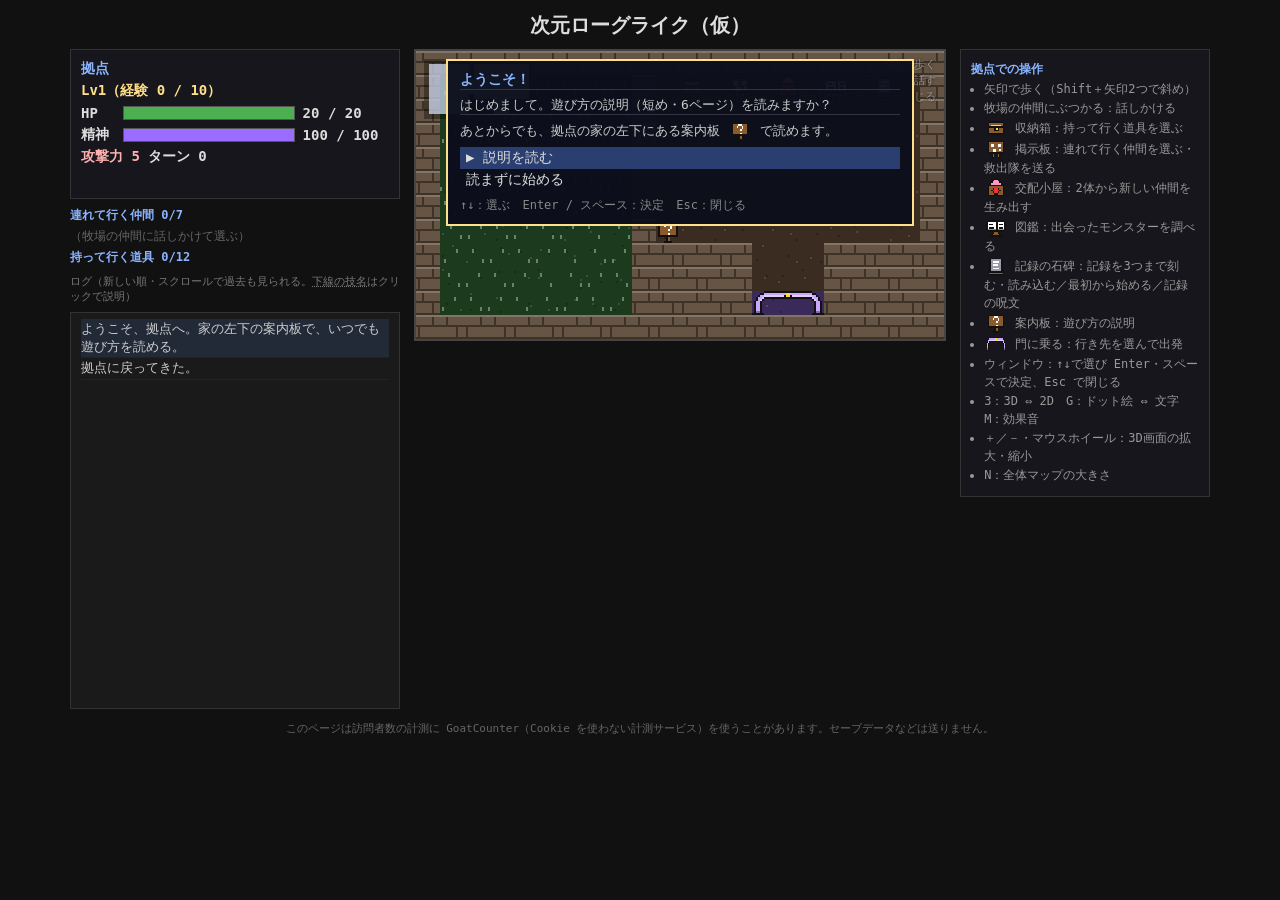
==== index.html @ ae6d20f4 "訪問者数の計測を追加（GoatCounter・Cookieなし。ブラウザごとに1回の「はじめての訪問」でユニークユーザー数を数える。コード設定までは動かない） Co-Authored-By: Clau" ====
<!DOCTYPE html>
<html lang="ja">
<head>
  <meta charset="UTF-8">
  <meta name="viewport" content="width=device-width, initial-scale=1.0">
  <title>次元ローグライク（仮）</title>
  <link rel="stylesheet" href="css/style.css">
</head>
<body>
  <h1>次元ローグライク（仮）</h1>

  <div id="layout">
    <!-- 左側：上にステータス、下にログ -->
    <div id="side">
      <div id="hud">
        <div class="hud-row"><span id="hud-floor"></span></div>
        <div class="hud-row"><span id="hud-lv"></span></div>
        <div class="hud-row">
          <span class="hp-label">HP</span>
          <div class="hp-bar"><div id="hp-fill"></div></div>
          <span id="hud-hp"></span>
        </div>
        <div class="hud-row">
          <span class="hp-label">精神</span>
          <div class="hp-bar mind-bar"><div id="mind-fill"></div></div>
          <span id="hud-mind"></span>
        </div>
        <div class="hud-row"><span id="hud-atk"></span><span id="hud-turn"></span></div>
        <div class="hud-row" id="hud-boss" hidden></div>
        <div class="hud-row"><span id="status"></span></div>
      </div>
      <div id="party"></div>
      <div id="log-title">ログ（新しい順・スクロールで過去も見られる。<span class="skill-link-sample">下線の技名</span>はクリックで説明）</div>
      <div id="log"></div>
    </div>

    <!-- 中央：ゲーム画面 -->
    <div id="main">
      <div id="game-wrap">
        <canvas id="game" tabindex="0"></canvas>
        <div id="inventory" hidden></div>
        <div id="dialog" hidden></div>
        <div id="savecode" hidden></div>
        <!-- 画面右上の最低限の操作（半透明。邪魔にならないよう小さく） -->
        <div id="keyhint" class="keyhint-dungeon">矢印=移動・攻撃<br>Shift+矢印=ダッシュ<br>W / I=持ち物<br>V=銃を撃つ<br>Space=足踏み<br>↓↓=階段<br>.=分隊</div>
        <div id="keyhint-base" class="keyhint-base">矢印=歩く<br>ぶつかる=調べる・話す<br>Enter=決定　Esc=閉じる</div>
      </div>
    </div>

    <!-- 右側：操作説明と凡例 -->
    <div id="info">
      <div class="help help-dungeon">
        <div class="help-title">操作</div>
        <ul>
          <li>矢印：移動・攻撃</li>
          <li>Shift＋矢印2つ同時：斜め</li>
          <li>Shift＋矢印1つ：ダッシュ（Shiftを離すと止まる）</li>
          <li>スペース：足踏み</li>
          <li>I または W：持ち物（Enter 使う ／ T 投げる ／ D 置く）</li>
          <li>武器・防具・銃は持ち物で「使う」と装備（それぞれ1つずつ）。杖は使うと方向を選んで振る</li>
          <li>階段の上で ↓↓：降りる</li>
          <li>R を2回：冒険をあきらめる</li>
          <li>.（ドット）：分隊への指示（人型の仲間を隊長に独立行動させる／呼び戻す。分隊と同じ部屋にいる時だけ）。分隊は階を移っても続き、同行の7体の枠には数えない</li>
          <li>V：装備した銃を撃つ（方向を選ぶ）</li>
          <li>3：3D ⇔ 2D　G：ドット絵 ⇔ 文字</li>
          <li>＋／－：カメラを寄せる・引く（3D）</li>
          <li>マウスホイール：3D画面の拡大・縮小</li>
          <li>N：全体マップの大きさ（非表示・小・中・大）</li>
          <li>M：効果音オン ⇔ オフ</li>
        </ul>
        <div class="help-title">見方</div>
        <ul>
          <li>左上の点 = 進化段階</li>
          <li>黄色い枠と「!」= 敵の技の溜め中</li>
          <li>青い枠 = 仲間の技の溜め中</li>
          <li>青い下地・青い四角 = 仲間（ぶつかると入れ替わる）</li>
          <li>橙の四角 = 分隊の仲間（独立行動中）</li>
          <li>体力ゲージ：緑 = 仲間、赤 = 敵</li>
          <li>紅色に点滅する仲間 = HPが残りわずか（死にかけ）</li>
          <li>半透明の敵 = 壁の中にいる（壁抜けする敵）</li>
          <li>頭の上に跳ねる数字 = 受けたダメージ</li>
          <li>精神 = ダンジョンにいると少しずつ減る。同じ階に長居すると速く減る（広い階ほど長く居られる）。0になると3ターンのうちに戻さないとダンジョンに取り込まれる。50%で遠吠え・25%でささやき</li>
          <li>≈ 水色の床 = 水たまり（水属性の敵はその上で強くなり、回復する）</li>
          <li>紫の枠の中に立つ仲間 = はぐれた仲間（ぶつかる・乗ると救出）</li>
          <li>最下層はボス部屋（倒すと帰還のゲートが現れる）</li>
          <li>左上に全体マップ（水色＝自分・青＝仲間・橙＝分隊・赤＝敵・黄＝アイテム・紫＝はぐれた仲間）</li>
        </ul>
      </div>
      <div class="help help-base">
        <div class="help-title">拠点での操作</div>
        <ul>
          <li>矢印で歩く（Shift＋矢印2つで斜め）</li>
          <li>牧場の仲間にぶつかる：話しかける</li>
          <li><span data-icon="tile:C"></span> 収納箱：持って行く道具を選ぶ</li>
          <li><span data-icon="tile:K"></span> 掲示板：連れて行く仲間を選ぶ・救出隊を送る</li>
          <li><span data-icon="tile:H"></span> 交配小屋：2体から新しい仲間を生み出す</li>
          <li><span data-icon="tile:Z"></span> 図鑑：出会ったモンスターを調べる</li>
          <li><span data-icon="tile:S"></span> 記録の石碑：記録を3つまで刻む・読み込む／最初から始める／記録の呪文</li>
          <li><span data-icon="tile:T"></span> 案内板：遊び方の説明</li>
          <li><span data-icon="tile:G"></span> 門に乗る：行き先を選んで出発</li>
          <li>ウィンドウ：↑↓で選び Enter・スペースで決定、Esc で閉じる</li>
          <li>3：3D ⇔ 2D　G：ドット絵 ⇔ 文字　M：効果音</li>
          <li>＋／－・マウスホイール：3D画面の拡大・縮小</li>
          <li>N：全体マップの大きさ</li>
        </ul>
      </div>
    </div>
  </div>

  <!-- 読み込み順が大事：下のファイルは上のファイルを使う -->
  <script src="js/config.js"></script>
  <!-- 図鑑データ（モンスター・技・ダンジョン・交配表・世界・ドット絵）。admin/bestiary.html でも同じものを読む -->
  <script src="js/data/skills.js"></script>
  <script src="js/data/monsters.js"></script>
  <script src="js/data/dungeons.js"></script>
  <script src="js/data/breeding.js"></script>
  <script src="js/data/worlds.js"></script>
  <script src="js/data/sprites.js"></script>
  <script src="js/data/item_sprites.js"></script>
  <script src="js/data/characters.js"></script>
  <script src="js/data/sea_characters.js"></script>
  <script src="js/data/char_frames.js"></script>
  <script src="js/dungeon.js"></script>
  <script src="js/map.js"></script>
  <script src="js/fov.js"></script>
  <script src="js/log.js"></script>
  <script src="js/notice.js"></script>
  <script src="js/dialog.js"></script>
  <script src="js/fx.js"></script>
  <script src="js/sound.js"></script>
  <script src="js/music.js"></script>
  <script src="js/pixelart.js"></script>
  <script src="js/hires.js"></script>
  <script src="js/dimension.js"></script>
  <script src="js/water.js"></script>
  <script src="js/combat.js"></script>
  <script src="js/leveling.js"></script>
  <script src="js/items.js"></script>
  <script src="js/inventory.js"></script>
  <script src="js/throw.js"></script>
  <script src="js/equip.js"></script>
  <script src="js/shoot.js"></script>
  <script src="js/mind.js"></script>
  <script src="js/player.js"></script>
  <script src="js/enemy.js"></script>
  <script src="js/specials.js"></script>
  <script src="js/pathfind.js"></script>
  <script src="js/allies.js"></script>
  <script src="js/squad.js"></script>
  <script src="js/rescue.js"></script>
  <script src="js/base.js"></script>
  <script src="js/savecode.js"></script>
  <script src="js/saveslots.js"></script>
  <script src="js/bestiary.js"></script>
  <script src="js/tutorial.js"></script>
  <script src="js/basemap.js"></script>
  <script src="js/renderer.js"></script>
  <script src="js/icons.js"></script>
  <script src="js/anim3d.js"></script>
  <script src="js/minimap.js"></script>
  <script src="js/render3d.js"></script>
  <script src="js/render3d_parts.js"></script>
  <script src="js/input.js"></script>
  <script src="js/visits.js"></script>
  <script src="js/main.js"></script>
  <p id="privacy-note">このページは訪問者数の計測に GoatCounter（Cookie を使わない計測サービス）を使うことがあります。セーブデータなどは送りません。</p>
</body>
</html>
---- css/style.css ----
body {
  margin: 0;
  padding: 12px 16px;
  background: #111;
  color: #ddd;
  font-family: "Consolas", "Meiryo", monospace;
}

h1 {
  font-size: 20px;
  margin: 0 0 10px;
  text-align: center;
}

/* ---------- 画面の配置：左にステータスとログ、右にゲーム画面 ---------- */
#layout {
  display: flex;
  flex-wrap: wrap; /* 画面が狭い時は縦に並ぶ */
  align-items: flex-start;
  justify-content: center;
  gap: 14px;
}

#side {
  width: 330px;
  flex: 0 0 330px;
  display: flex;
  flex-direction: column;
  gap: 8px;
  height: 660px; /* ゲーム画面（最大 27マス × 24px ＋ 枠）とだいたい同じ高さ */
}

#main {
  flex: 0 1 auto;
  min-width: 0;
}

canvas {
  background: #000;
  border: 2px solid #444;
  outline: none;
  max-width: 100%;
  display: block;
}

/* ---------- ステータス ---------- */
#hud {
  background: #16161c;
  border: 1px solid #333;
  padding: 8px 10px;
  font-size: 14px;
  font-weight: bold;
}

.hud-row {
  display: flex;
  align-items: center;
  gap: 8px;
  min-height: 22px;
}

.hud-row[hidden] { display: none; }

#hud-floor { color: #8ab4ff; }
#hud-lv { color: #ffe08a; }
#hud-atk { color: #ffb0b0; }
.hp-label { width: 2.4em; }

.hp-bar {
  width: 170px;
  height: 12px;
  background: #400;
  border: 1px solid #555;
}

#hp-fill {
  height: 100%;
  background: #4caf50;
  transition: width 0.15s;
}

#hp-fill.warn { background: #e0b030; }
#hp-fill.danger { background: #e04040; }

.mind-bar { background: #201030; }
#mind-fill { height: 100%; background: #9a6cff; transition: width 0.15s; }
#mind-fill.warn { background: #c060d0; }
#mind-fill.danger { background: #ff40a0; }

#hud-boss { color: #ff8080; }
.boss-bar { width: 120px; height: 10px; background: #300; border: 1px solid #733; }
.boss-fill { height: 100%; background: #e04040; }

#status {
  color: #ffb070;
  font-weight: normal;
  font-size: 13px;
}

/* ---------- 仲間の一覧 ---------- */
#party {
  display: flex;
  flex-wrap: wrap;
  gap: 4px 8px;
  font-size: 12px;
}

.party-title { color: #8ab4ff; font-weight: bold; width: 100%; }
.party-none { color: #666; }
.party-member {
  background: #1d3f6e;
  padding: 1px 8px;
  border-radius: 3px;
}

/* ---------- ログ（新しい行が上。スクロールで古い行も見られる） ---------- */
#log-title { font-size: 11px; color: #777; }

#log {
  flex: 1 1 auto;
  min-height: 120px;
  overflow-y: auto;
  padding: 6px 10px;
  box-sizing: border-box;
  background: #1a1a1a;
  border: 1px solid #333;
  font-size: 13px;
  line-height: 1.4;
}

#log div { border-bottom: 1px solid #222; padding: 1px 0; }
#log div:first-child { background: #222a38; } /* 一番新しい行 */

.log-info { color: #ccc; }
.log-good { color: #8fd18f; }
.log-bad  { color: #ff8080; }
.log-miss { color: #888; }
.log-warn { color: #ffd24a; font-weight: bold; }
.log-ally { color: #7cc8ff; font-weight: bold; }

/* クリックすると説明が出る技名 */
.skill-link, .skill-link-sample {
  text-decoration: underline;
  text-decoration-style: dotted;
  cursor: pointer;
}

/* ---------- 操作説明と凡例（画面右） ---------- */
#info {
  width: 250px;
  flex: 0 0 250px;
}

.help {
  color: #999;
  font-size: 12px;
  line-height: 1.5;
  background: #16161c;
  border: 1px solid #333;
  padding: 6px 10px;
}

.help-title { color: #8ab4ff; font-weight: bold; margin-top: 4px; }
.help ul { margin: 2px 0 6px; padding-left: 1.1em; }
.help li { margin: 1px 0; }

/* 拠点にいる間は拠点用、ダンジョンではダンジョン用の説明を出す */
.help-base { display: none; }
body.in-base .help-base { display: block; }
body.in-base .help-dungeon { display: none; }

/* ---------- ゲーム画面の上に出るウィンドウ ---------- */
#game-wrap {
  position: relative;
}

#dialog {
  position: absolute;
  top: 10px;
  left: 50%;
  transform: translateX(-50%);
  width: 440px;
  max-height: 90%;
  overflow-y: auto;
  padding: 10px 12px;
  background: rgba(12, 14, 28, 0.96);
  border: 2px solid #ffe08a;
  font-size: 14px;
}

#dialog[hidden] { display: none; }
#dialog, #inventory, #savecode { z-index: 2; }

/* 左上に重ねる全体マップ（minimap.js。2D・3D共通） */
#minimap {
  position: absolute;
  top: 10px;
  left: 10px;
  z-index: 1;
  border: none;
  background: transparent;
  pointer-events: none;
  image-rendering: pixelated;
}
#dialog ul { list-style: none; margin: 6px 0; padding: 0; }
#dialog li { padding: 2px 6px; }
#dialog li.selected { background: #2a3f70; }
#dialog li.selected::before { content: "▶ "; }
#dialog .dialog-image { display: block; margin: 6px auto; border: 1px solid #334; background: #1a1d2c; max-width: 100%; }

#inventory {
  position: absolute;
  top: 10px;
  right: 10px;
  width: 300px;
  max-height: 90%;
  overflow-y: auto;
  padding: 10px 12px;
  background: rgba(12, 14, 28, 0.95);
  border: 2px solid #8ab4ff;
  font-size: 14px;
}

#inventory[hidden] { display: none; }
#inventory ul { list-style: none; margin: 6px 0; padding: 0; }
#inventory li { padding: 2px 6px; }
#inventory li.selected { background: #2a3f70; }
#inventory li.selected::before { content: "▶ "; }
#inventory li.inv-group { color: #8a8aa0; font-size: 12px; padding: 4px 6px 0; background: none; }
#inventory li.inv-group::before { content: none; }

.inv-title { font-weight: bold; color: #8ab4ff; }
.inv-icon { display: inline-block; width: 1.6em; text-align: center; font-weight: bold; margin-right: 2px; }
.inv-empty { color: #888; margin: 8px 0; }
.inv-desc { border-top: 1px solid #334; padding-top: 6px; color: #ccc; font-size: 13px; }
.inv-help { margin-top: 6px; color: #888; font-size: 12px; }

/* 記録の呪文（セーブ用パスワード）の画面 */
#savecode {
  position: absolute;
  inset: 10px;
  padding: 12px 16px;
  background: rgba(12, 14, 28, 0.97);
  border: 2px solid #9a6cff;
  font-size: 13px;
  overflow-y: auto;
}

#savecode[hidden] { display: none; }
#savecode textarea {
  width: 100%;
  height: 130px;
  box-sizing: border-box;
  background: #0b0b12;
  color: #cfe;
  border: 1px solid #446;
  font-family: "Consolas", monospace;
  font-size: 12px;
  word-break: break-all;
}

#savecode button {
  margin: 6px 8px 0 0;
  padding: 4px 12px;
  background: #2a3f70;
  color: #fff;
  border: 1px solid #8ab4ff;
  cursor: pointer;
  font-family: inherit;
}

#savecode .sc-msg { margin-top: 6px; color: #ffd24a; min-height: 1.2em; }

/* 画面下のお知らせ（notice.js）：精神力・HPの警告、レベルアップなど。薄い帯で数秒だけ出す */
#notice {
  position: absolute;
  left: 50%;
  bottom: 14px;
  transform: translateX(-50%);
  width: min(90%, 620px);
  z-index: 2;
  pointer-events: none;
  display: flex;
  flex-direction: column;
  gap: 4px;
}
#notice[hidden] {
  display: none;
}
.notice-line {
  padding: 6px 12px;
  border-radius: 6px;
  background: rgba(10, 10, 20, 0.62);
  border: 1px solid rgba(255, 255, 255, 0.18);
  color: #eee;
  font-size: 14px;
  text-align: center;
  animation: notice-in 0.25s ease-out;
}
.notice-warn {
  border-color: rgba(255, 200, 80, 0.55);
  color: #ffe08a;
}
.notice-danger {
  border-color: rgba(255, 90, 90, 0.7);
  color: #ffb0b0;
  background: rgba(40, 0, 10, 0.66);
}
.notice-good {
  border-color: rgba(120, 220, 140, 0.6);
  color: #b8f5c4;
}
@keyframes notice-in {
  from { opacity: 0; transform: translateY(6px); }
  to { opacity: 1; transform: translateY(0); }
}

/* 画面右上の最低限の操作（半透明の白。クリックの邪魔をしない） */
.keyhint-dungeon, .keyhint-base {
  position: absolute;
  top: 8px;
  right: 10px;
  z-index: 1;
  pointer-events: none;
  color: rgba(255, 255, 255, 0.45);
  font-size: 11px;
  line-height: 1.45;
  text-align: right;
  text-shadow: 0 0 3px rgba(0, 0, 0, 0.8);
}
.keyhint-base { display: none; }
body.in-base .keyhint-base { display: block; }
body.in-base .keyhint-dungeon { display: none; }

/* 文章の中の小さなドット絵アイコン（icons.js） */
canvas.icon {
  display: inline-block;
  border: none;
  background: transparent;
  image-rendering: pixelated;
  vertical-align: middle;
  margin: 0 2px;
}

/* ページの一番下の小さな注意書き（訪問者数の計測について） */
#privacy-note {
  color: #666;
  font-size: 11px;
  text-align: center;
  margin: 12px 0 8px;
}
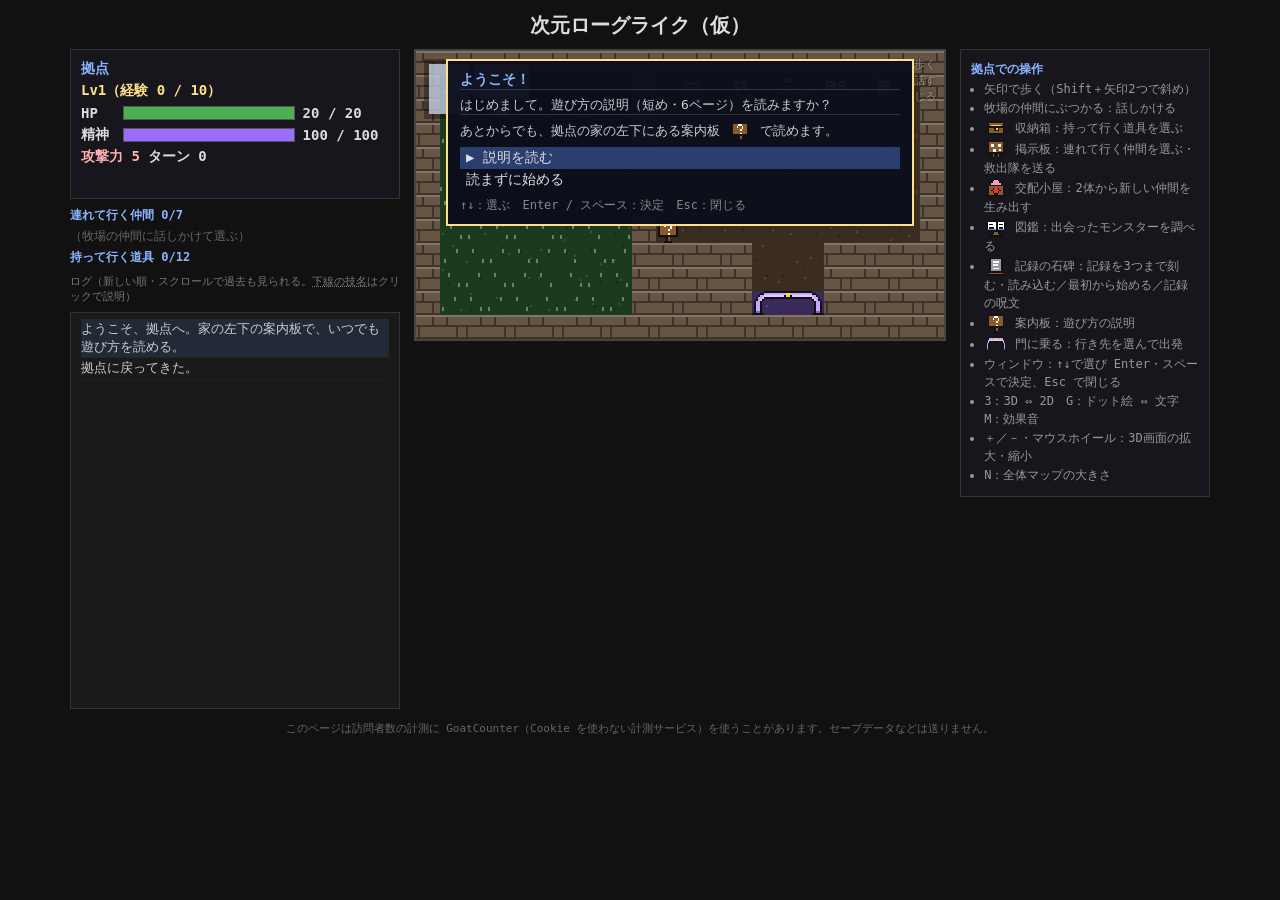
==== commit c31409d2: "カクカク対策：2Dもマスの間をすべって動く・描き直し約60回/秒（2Dは地形をキャッシュ）・歩きは1歩の中で足を入れ替え、攻撃は溜めてから踏み込む Co-Authored-By: Claude Opu" ====
--- a/index.html
+++ b/index.html
@@ -155,6 +155,7 @@
   <script src="js/tutorial.js"></script>
   <script src="js/basemap.js"></script>
   <script src="js/renderer.js"></script>
+  <script src="js/renderer_units.js"></script>
   <script src="js/icons.js"></script>
   <script src="js/anim3d.js"></script>
   <script src="js/minimap.js"></script>
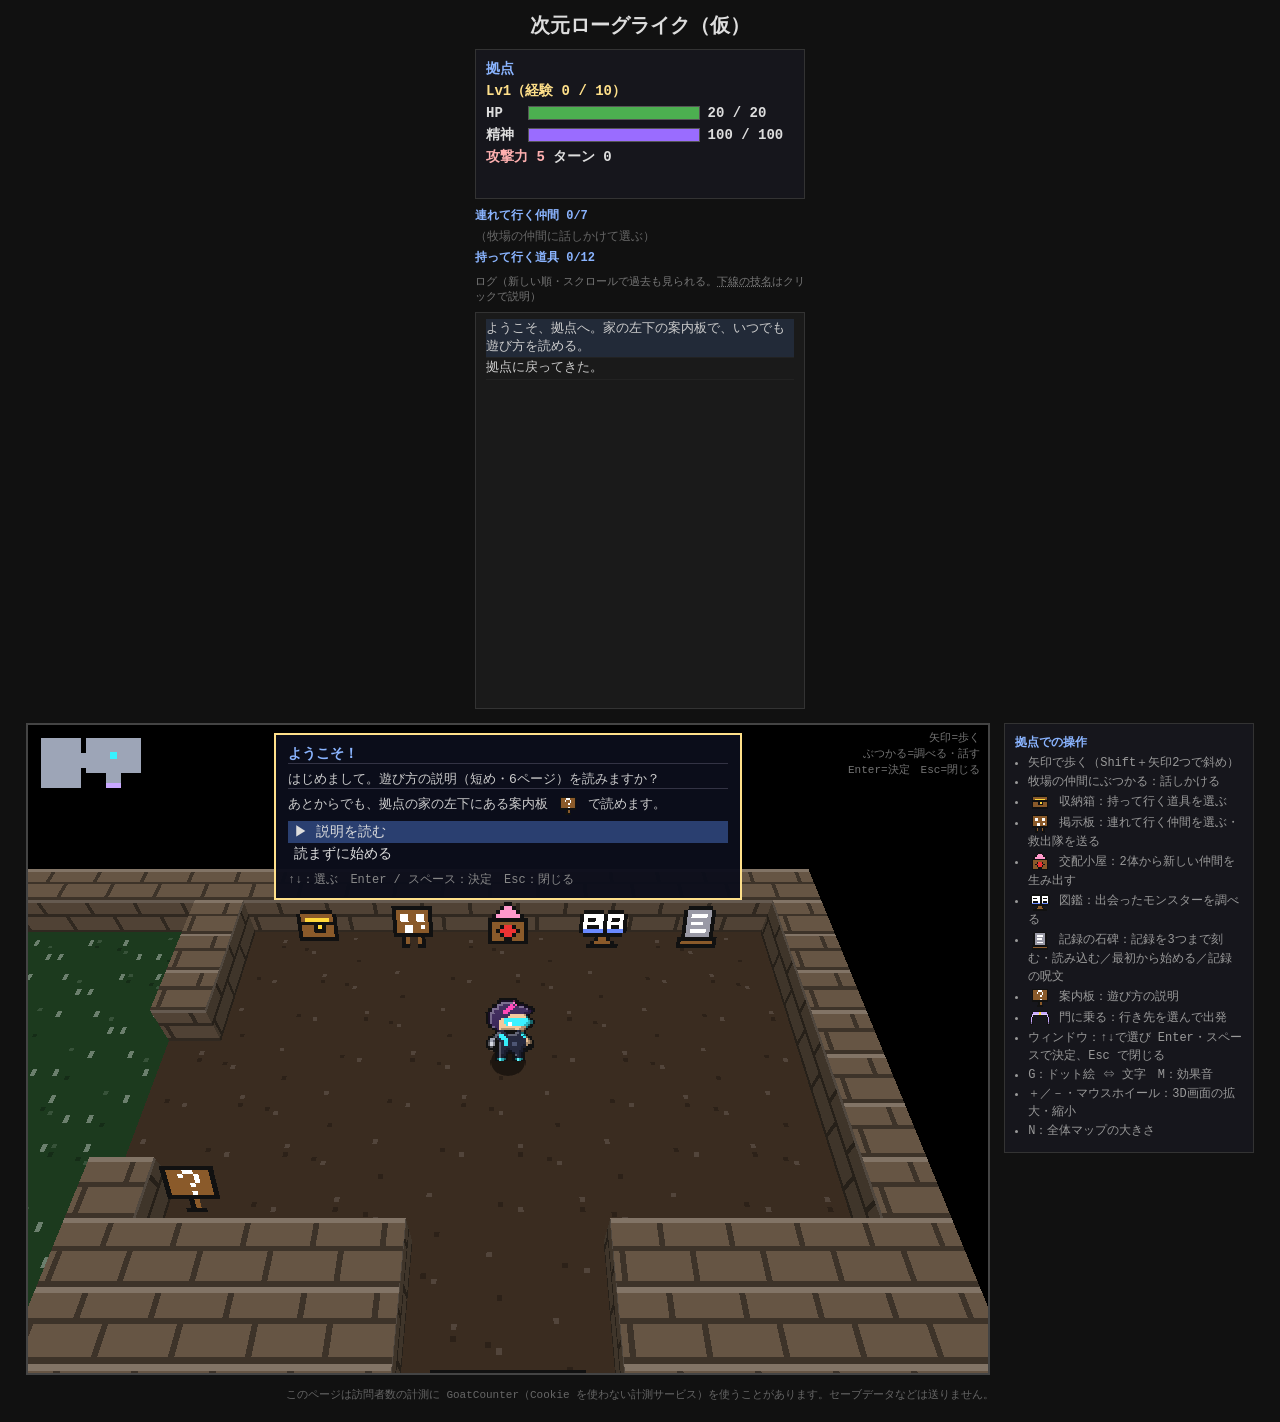
==== commit 67dd5e78: "表示を3Dに一本化：起動時はいつも3D、3キーの切り替えを廃止（2Dは予備として残すだけ） Co-Authored-By: Claude Opus 5.5 <noreply@anthropic.com" ====
--- a/index.html
+++ b/index.html
@@ -62,7 +62,7 @@
           <li>R を2回：冒険をあきらめる</li>
           <li>.（ドット）：分隊への指示（人型の仲間を隊長に独立行動させる／呼び戻す。分隊と同じ部屋にいる時だけ）。分隊は階を移っても続き、同行の7体の枠には数えない</li>
           <li>V：装備した銃を撃つ（方向を選ぶ）</li>
-          <li>3：3D ⇔ 2D　G：ドット絵 ⇔ 文字</li>
+          <li>G：ドット絵 ⇔ 文字</li>
           <li>＋／－：カメラを寄せる・引く（3D）</li>
           <li>マウスホイール：3D画面の拡大・縮小</li>
           <li>N：全体マップの大きさ（非表示・小・中・大）</li>
@@ -99,7 +99,7 @@
           <li><span data-icon="tile:T"></span> 案内板：遊び方の説明</li>
           <li><span data-icon="tile:G"></span> 門に乗る：行き先を選んで出発</li>
           <li>ウィンドウ：↑↓で選び Enter・スペースで決定、Esc で閉じる</li>
-          <li>3：3D ⇔ 2D　G：ドット絵 ⇔ 文字　M：効果音</li>
+          <li>G：ドット絵 ⇔ 文字　M：効果音</li>
           <li>＋／－・マウスホイール：3D画面の拡大・縮小</li>
           <li>N：全体マップの大きさ</li>
         </ul>
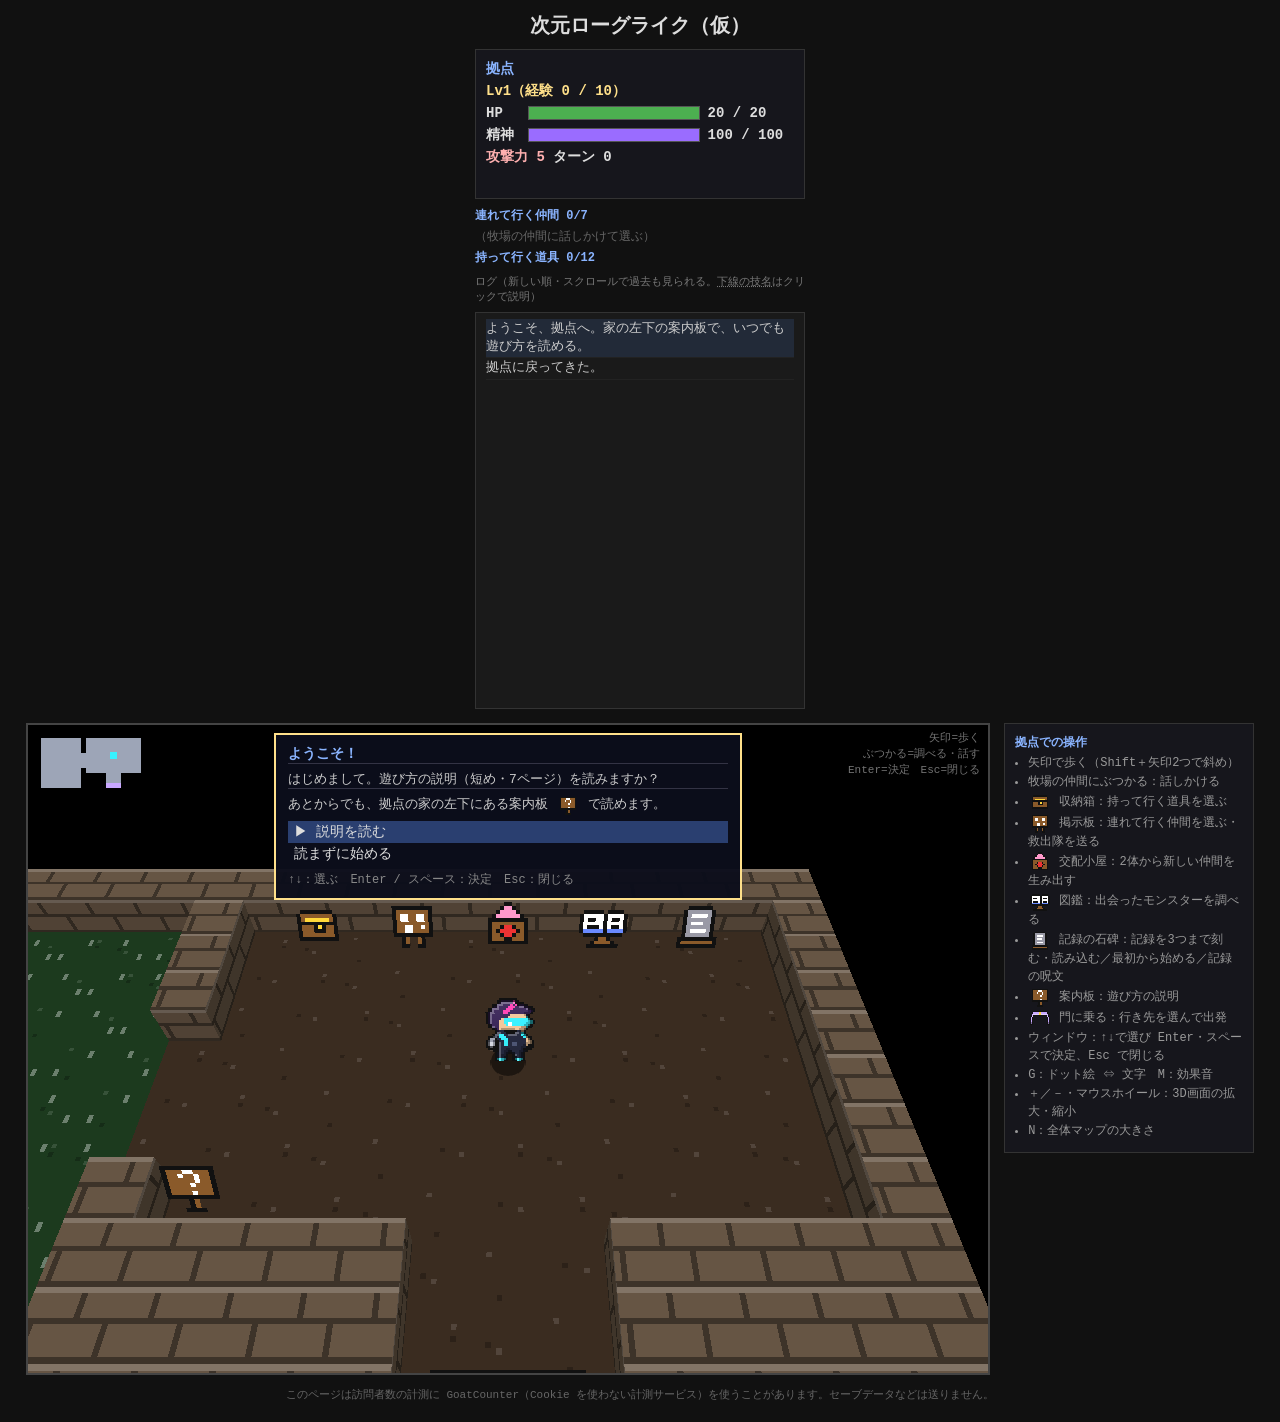
==== commit 35664ad7: "分隊の説明を2ページに・長居の猶予を約40ターン延長・階段を目立つマスと浮かぶ印に・階段に乗ると画面の下で確認・ログなどの文字アイコンもドット絵に Co-Authored-By: Claude Opu" ====
--- a/index.html
+++ b/index.html
@@ -58,9 +58,9 @@
           <li>スペース：足踏み</li>
           <li>I または W：持ち物（Enter 使う ／ T 投げる ／ D 置く）</li>
           <li>武器・防具・銃は持ち物で「使う」と装備（それぞれ1つずつ）。杖は使うと方向を選んで振る</li>
-          <li>階段の上で ↓↓：降りる</li>
+          <li><span data-icon="tile:>"></span> 階段の上で ↓↓：降りる（<span data-icon="tile:O"></span> 脱出口も同じ）</li>
           <li>R を2回：冒険をあきらめる</li>
-          <li>.（ドット）：分隊への指示（人型の仲間を隊長に独立行動させる／呼び戻す。分隊と同じ部屋にいる時だけ）。分隊は階を移っても続き、同行の7体の枠には数えない</li>
+          <li>.（ドット）：分隊への指示。部屋の中で、同じ部屋の仲間から人型1体以上・最大4体を選んで分隊を作ると、あなたから離れて階を探索し敵を倒す。呼び戻すのは分隊と同じ部屋にいる時だけ。分隊は階を移っても続き、同行の7体の枠には数えない</li>
           <li>V：装備した銃を撃つ（方向を選ぶ）</li>
           <li>G：ドット絵 ⇔ 文字</li>
           <li>＋／－：カメラを寄せる・引く（3D）</li>
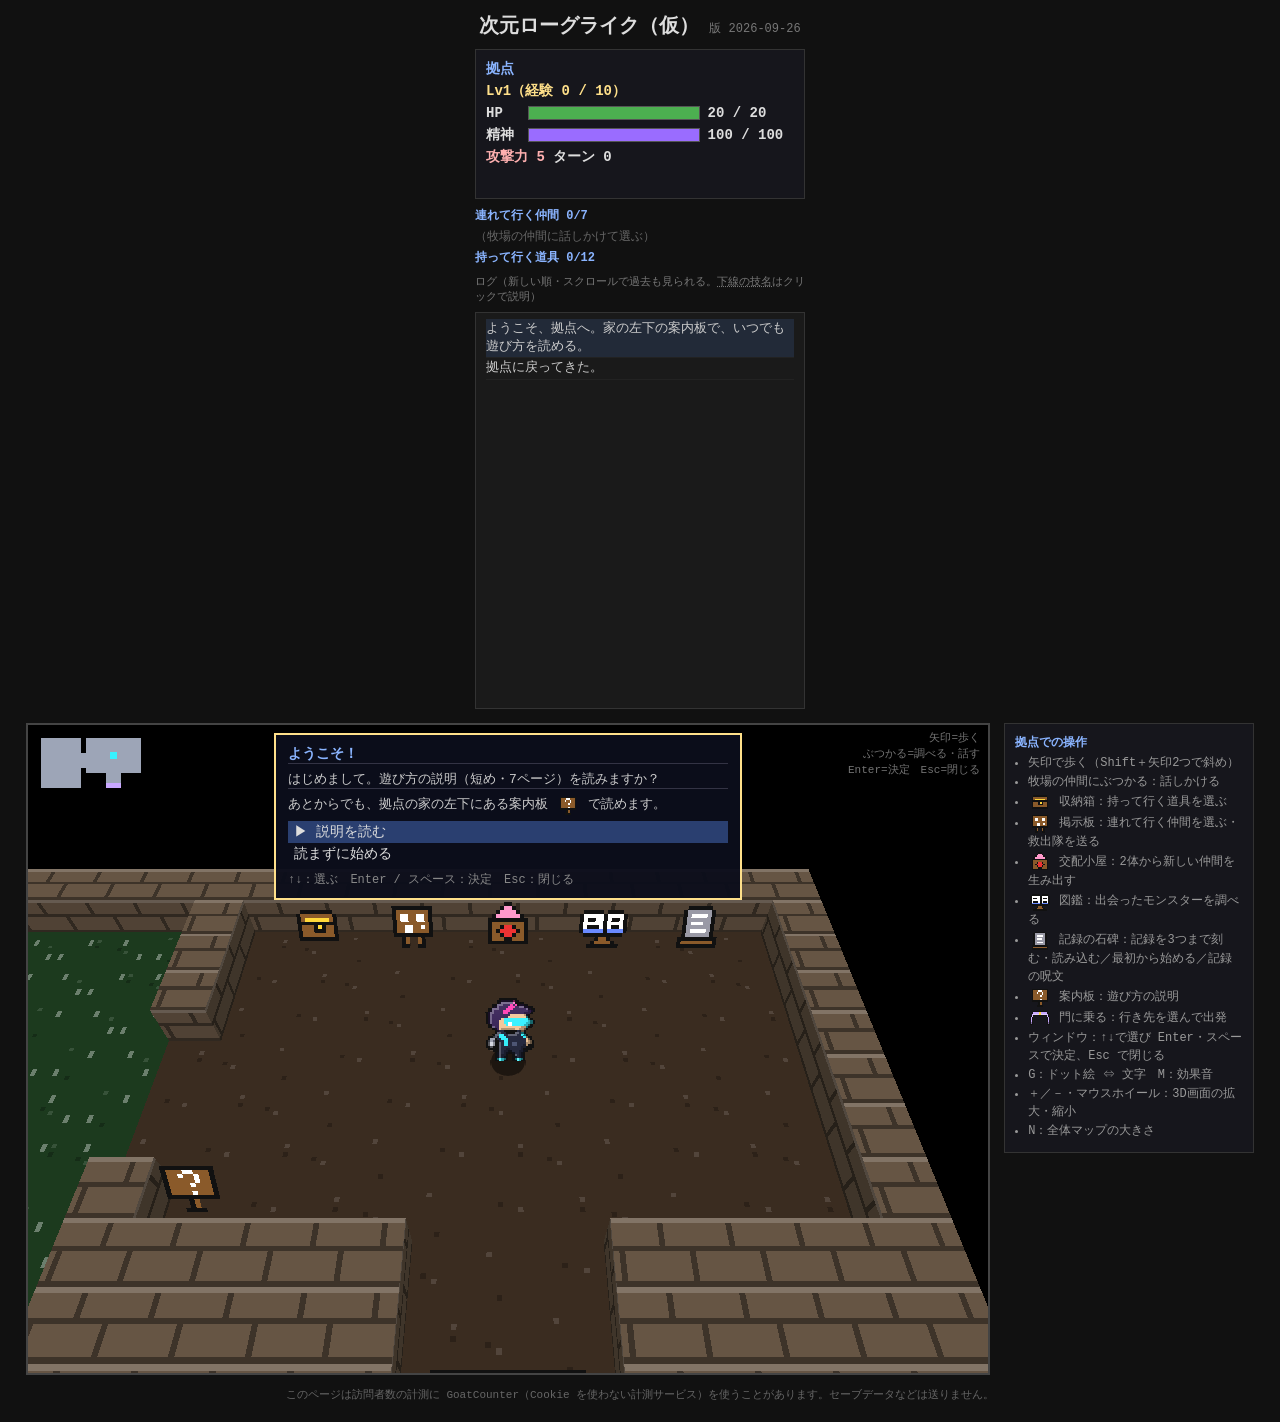
==== commit 13c99033: "タイトルの横に版の日付を表示（開いているファイルが最新か確かめられるように） Co-Authored-By: Claude Opus 5.5 <noreply@anthropic.com> Claud" ====
--- a/index.html
+++ b/index.html
@@ -7,7 +7,7 @@
   <link rel="stylesheet" href="css/style.css">
 </head>
 <body>
-  <h1>次元ローグライク（仮）</h1>
+  <h1>次元ローグライク（仮）<span id="version">版 2026-09-26</span></h1>
 
   <div id="layout">
     <!-- 左側：上にステータス、下にログ -->
--- a/css/style.css
+++ b/css/style.css
@@ -349,3 +349,11 @@
   text-align: center;
   margin: 12px 0 8px;
 }
+
+/* タイトルの横の版（どの版を開いているか確かめる用） */
+#version {
+  font-size: 12px;
+  font-weight: normal;
+  color: #777;
+  margin-left: 10px;
+}
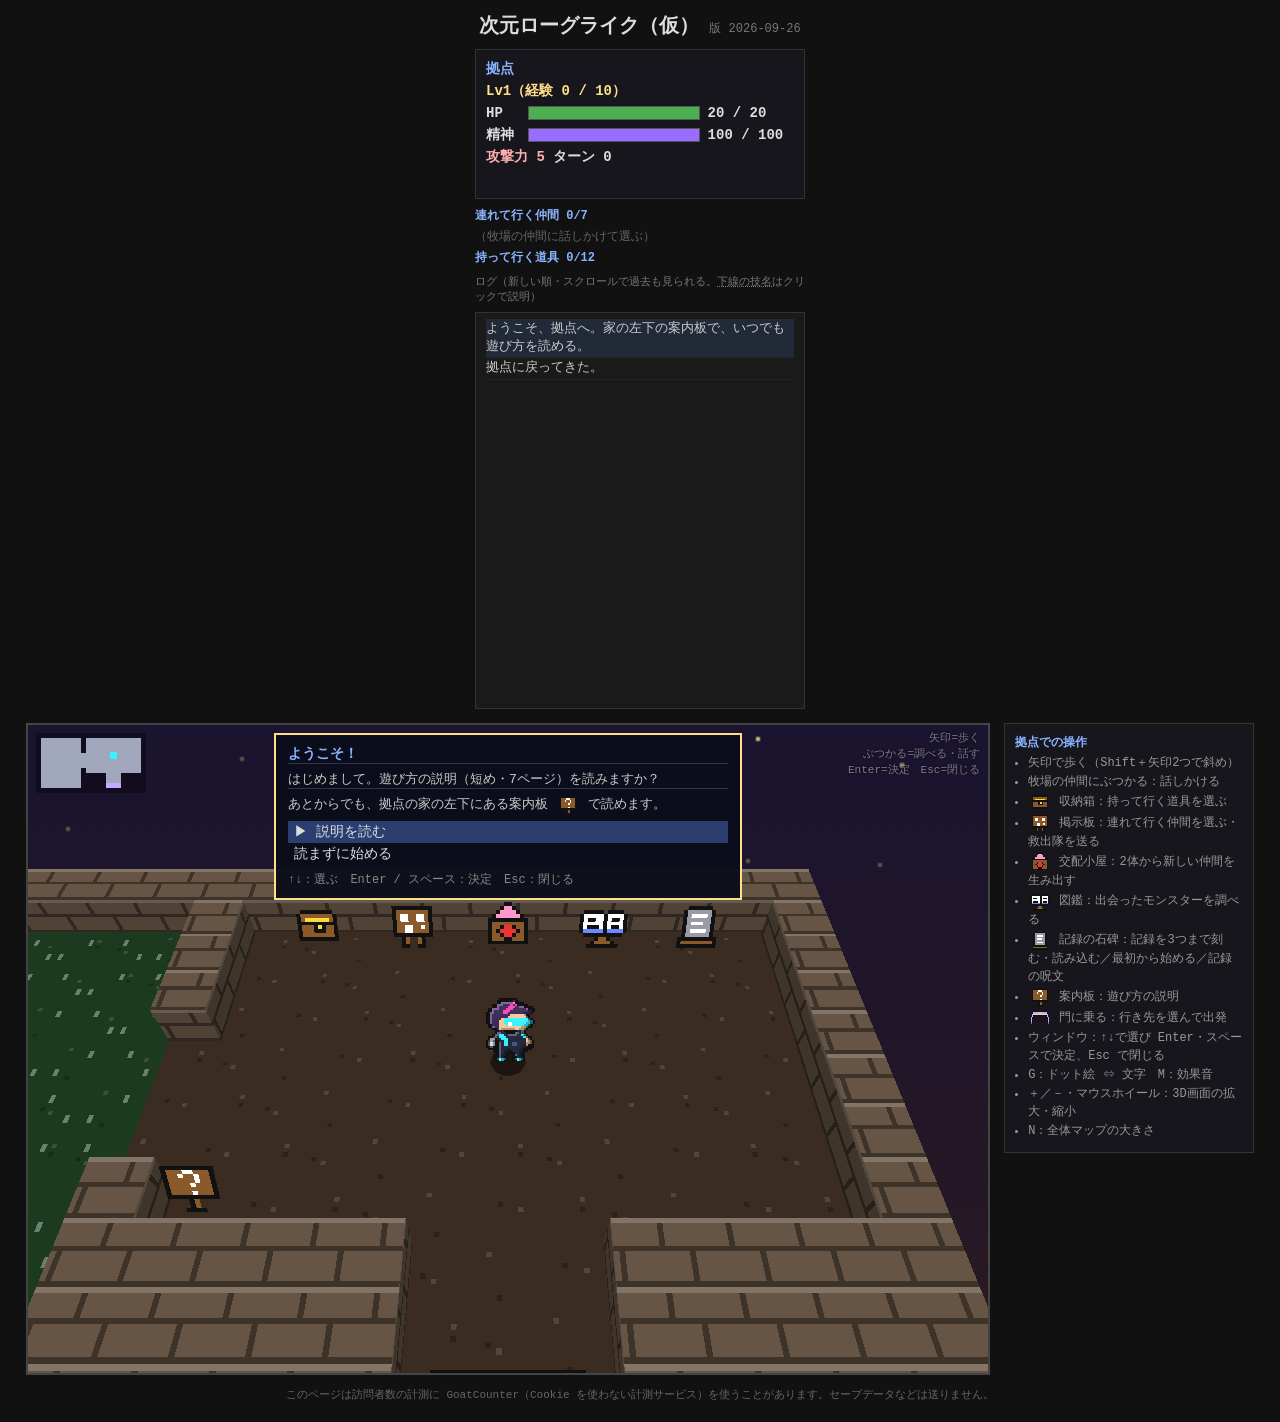
==== commit 52549b1c: "ダメージの数字を白・回復を緑に、3Dにステージごとの動く背景、葬送行進曲を2倍の長さでつなげて延長、澄心の香を25に、足元のアイテムを持ち物から使える、ボスの部屋全体技をやめ溜め中に5%ダメージで技を" ====
--- a/index.html
+++ b/index.html
@@ -83,7 +83,7 @@
           <li>≈ 水色の床 = 水たまり（水属性の敵はその上で強くなり、回復する）</li>
           <li>紫の枠の中に立つ仲間 = はぐれた仲間（ぶつかる・乗ると救出）</li>
           <li>最下層はボス部屋（倒すと帰還のゲートが現れる）</li>
-          <li>左上に全体マップ（水色＝自分・青＝仲間・橙＝分隊・赤＝敵・黄＝アイテム・紫＝はぐれた仲間）</li>
+          <li>左上に全体マップ（水色＝自分・青＝仲間・橙＝分隊・赤＝敵・黄＝階段・薄い青＝アイテム・紫＝はぐれた仲間）</li>
         </ul>
       </div>
       <div class="help help-base">
@@ -159,6 +159,7 @@
   <script src="js/icons.js"></script>
   <script src="js/anim3d.js"></script>
   <script src="js/minimap.js"></script>
+  <script src="js/backdrop.js"></script>
   <script src="js/render3d.js"></script>
   <script src="js/render3d_parts.js"></script>
   <script src="js/input.js"></script>
--- a/css/style.css
+++ b/css/style.css
@@ -190,6 +190,17 @@
 
 #dialog[hidden] { display: none; }
 #dialog, #inventory, #savecode { z-index: 2; }
+
+/* 3D表示：後ろに動く背景（backdrop.js）を重ね、3Dの画面の何もない所から透けて見せる */
+#game3d { position: relative; z-index: 0; background: transparent; }
+#backdrop3d {
+  position: absolute;
+  z-index: 0;
+  border: none;
+  background: #000;
+  pointer-events: none;
+  image-rendering: auto;
+}
 
 /* 左上に重ねる全体マップ（minimap.js。2D・3D共通） */
 #minimap {
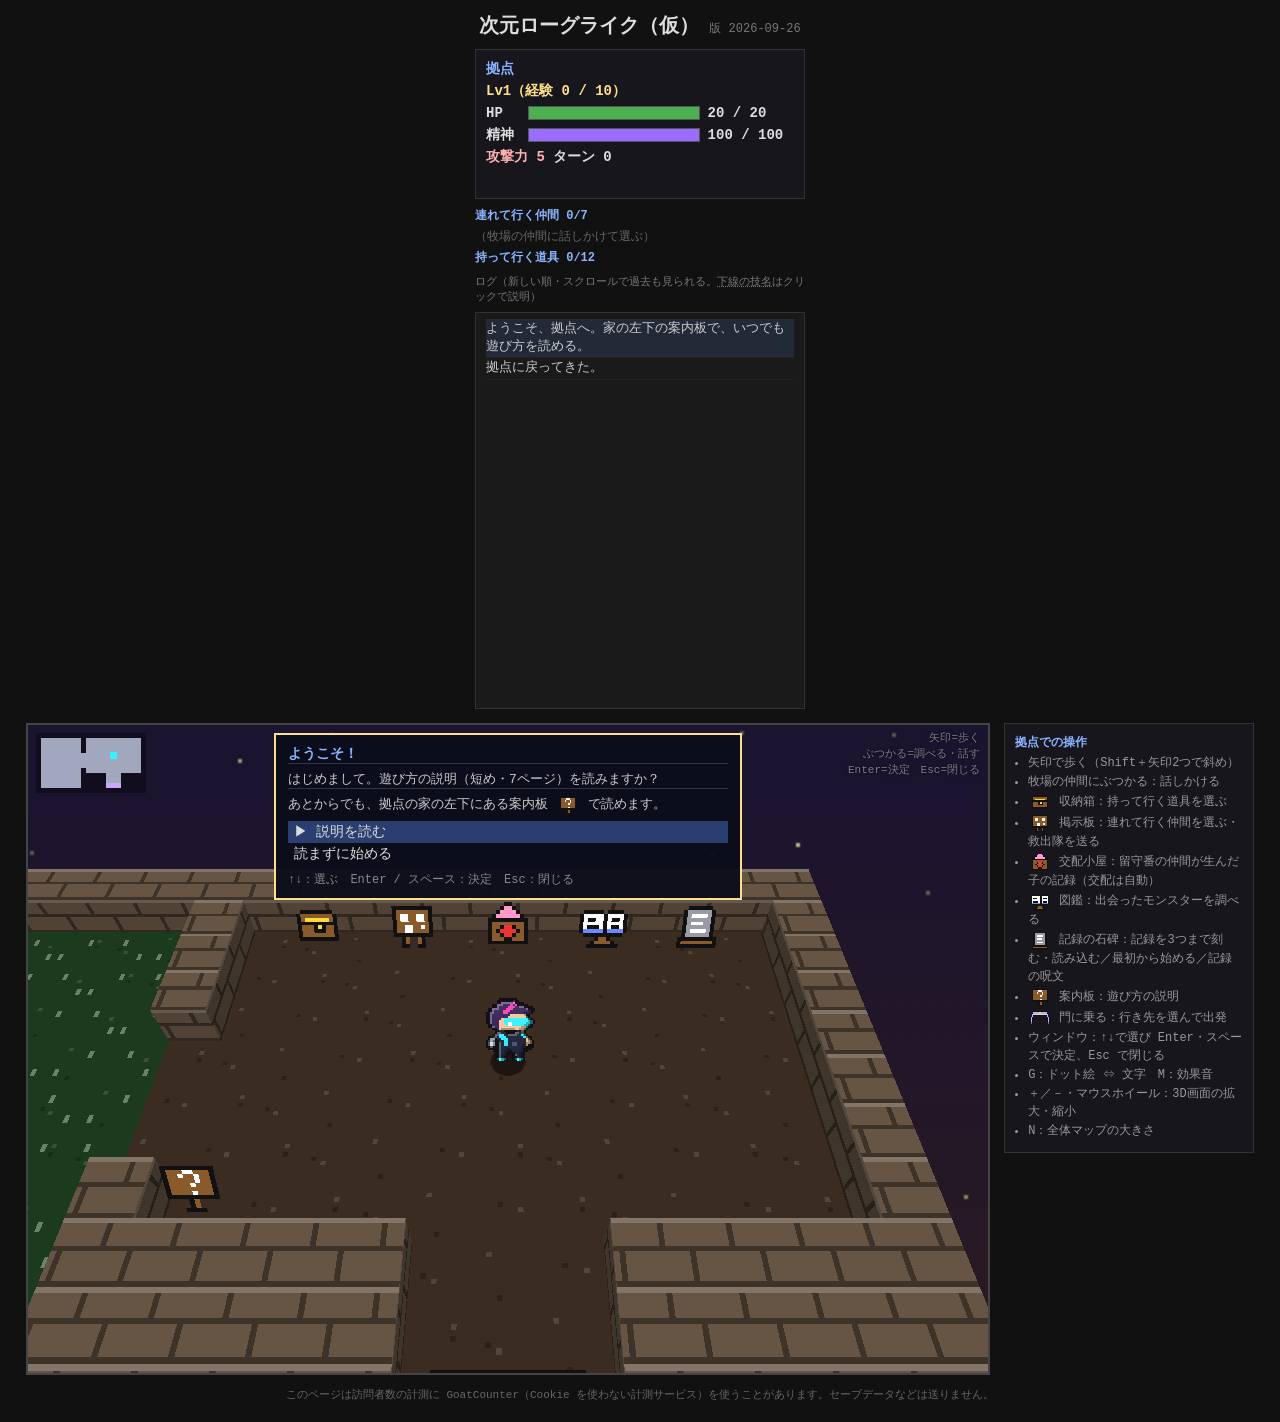
==== commit f1627eaa: "水底の都の背景に小魚とクジラ・ダイオウイカ、交配を自動に、帰還の一言、足元のアイテムを使う/拾う、仲間のレア度★、夜目見通しの札、葬送行進曲に抑揚、仲間が予告技をよける、起動時に始める記録を選ぶ Co" ====
--- a/index.html
+++ b/index.html
@@ -93,7 +93,7 @@
           <li>牧場の仲間にぶつかる：話しかける</li>
           <li><span data-icon="tile:C"></span> 収納箱：持って行く道具を選ぶ</li>
           <li><span data-icon="tile:K"></span> 掲示板：連れて行く仲間を選ぶ・救出隊を送る</li>
-          <li><span data-icon="tile:H"></span> 交配小屋：2体から新しい仲間を生み出す</li>
+          <li><span data-icon="tile:H"></span> 交配小屋：留守番の仲間が生んだ子の記録（交配は自動）</li>
           <li><span data-icon="tile:Z"></span> 図鑑：出会ったモンスターを調べる</li>
           <li><span data-icon="tile:S"></span> 記録の石碑：記録を3つまで刻む・読み込む／最初から始める／記録の呪文</li>
           <li><span data-icon="tile:T"></span> 案内板：遊び方の説明</li>
@@ -145,6 +145,7 @@
   <script src="js/enemy.js"></script>
   <script src="js/specials.js"></script>
   <script src="js/pathfind.js"></script>
+  <script src="js/dodge.js"></script>
   <script src="js/allies.js"></script>
   <script src="js/squad.js"></script>
   <script src="js/rescue.js"></script>
@@ -160,6 +161,7 @@
   <script src="js/anim3d.js"></script>
   <script src="js/minimap.js"></script>
   <script src="js/backdrop.js"></script>
+  <script src="js/backdrop_sea.js"></script>
   <script src="js/render3d.js"></script>
   <script src="js/render3d_parts.js"></script>
   <script src="js/input.js"></script>
--- a/css/style.css
+++ b/css/style.css
@@ -112,6 +112,7 @@
   padding: 1px 8px;
   border-radius: 3px;
 }
+.party-stars { color: #f0c850; letter-spacing: -1px; }
 
 /* ---------- ログ（新しい行が上。スクロールで古い行も見られる） ---------- */
 #log-title { font-size: 11px; color: #777; }
